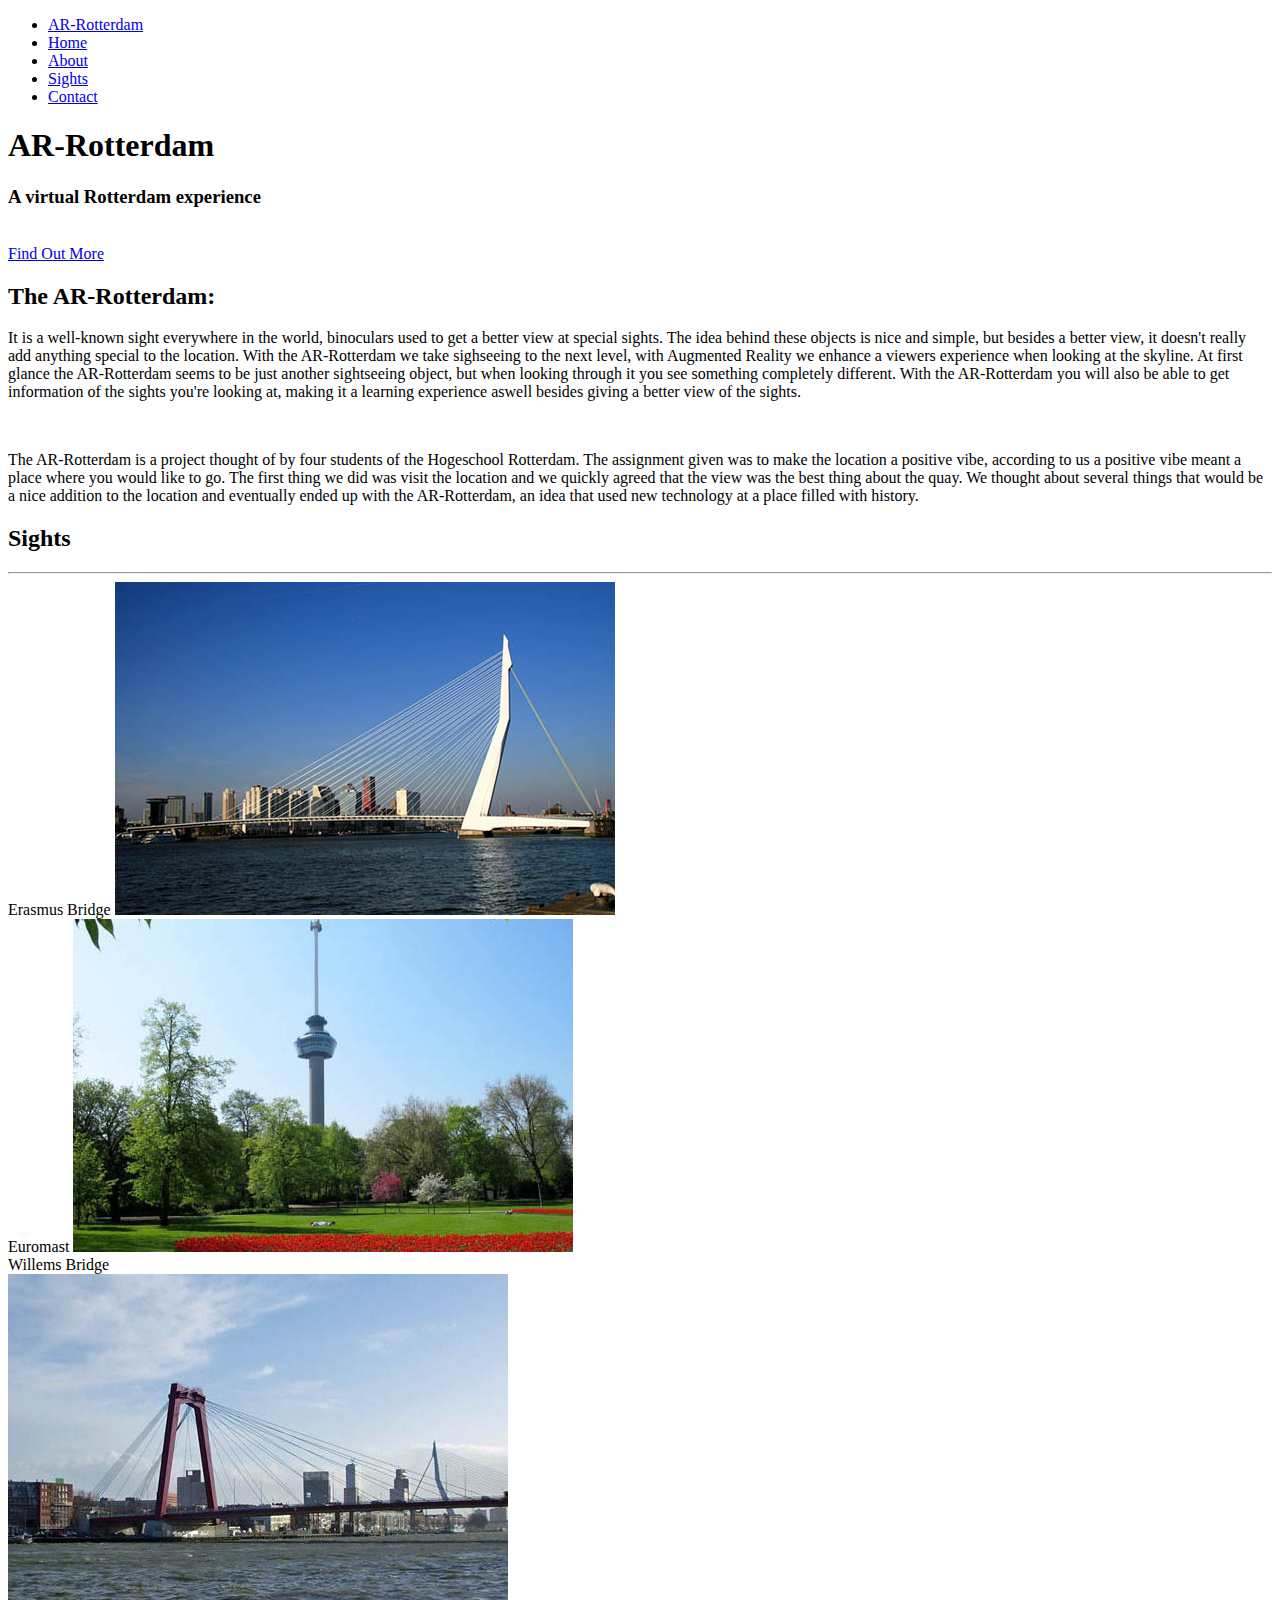
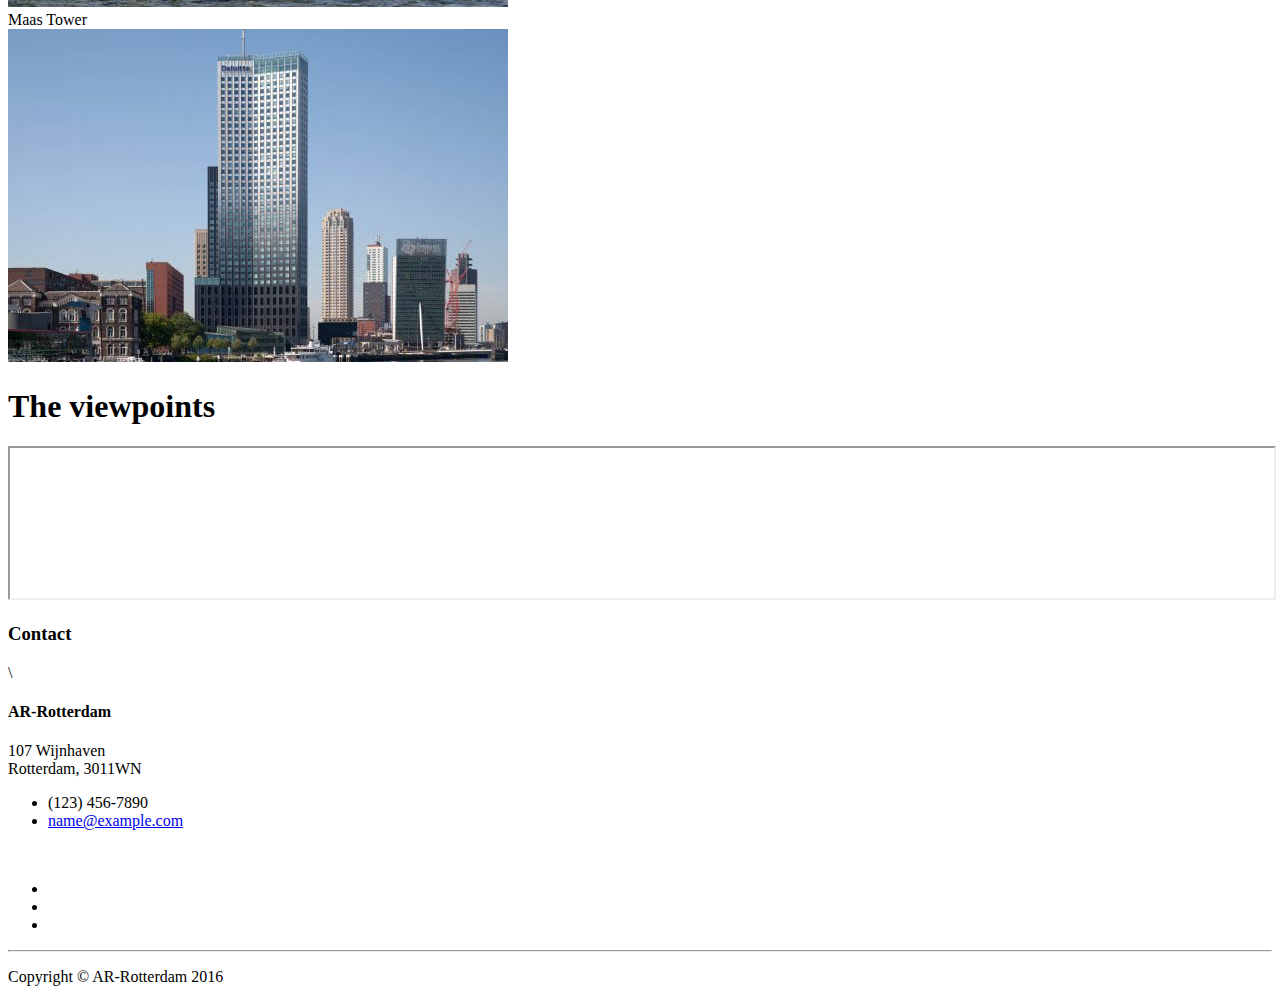
==== frontend/index.html @ 0fdb9857 "Info compatibility added" ====
<!DOCTYPE html>
<html lang="en">

<head>

    <meta charset="utf-8">
    <meta http-equiv="X-UA-Compatible" content="IE=edge">
    <meta name="viewport" content="width=device-width, initial-scale=1">
    <meta name="description" content="">
    <meta name="author" content="">

    <title>AR-Rotterdam</title>

    <!-- Reveal CSS -->
    <link href="css/app.css" rel="stylesheet">

    <!-- Bootstrap Core CSS -->
    <link href="css/bootstrap.min.css" rel="stylesheet">

    <!-- Custom CSS -->
    <link href="css/stylish-portfolio.css" rel="stylesheet">

    <!-- Custom Fonts -->
    <link href="font-awesome/css/font-awesome.min.css" rel="stylesheet" type="text/css">
    <link href="http://fonts.googleapis.com/css?family=Source+Sans+Pro:300,400,700,300italic,400italic,700italic"
          rel="stylesheet" type="text/css">

    <!-- HTML5 Shim and Respond.js IE8 support of HTML5 elements and media queries -->
    <!-- WARNING: Respond.js doesn't work if you view the page via file:// -->
    <!--[if lt IE 9]>
    <script src="https://oss.maxcdn.com/libs/html5shiv/3.7.0/html5shiv.js"></script>
    <script src="https://oss.maxcdn.com/libs/respond.js/1.4.2/respond.min.js"></script>
    <![endif]-->

</head>

<body>

<!-- Navigation -->
<a id="menu-toggle" href="#" class="btn btn-dark btn-lg toggle"><i class="fa fa-bars"></i></a>
<nav id="sidebar-wrapper">
    <ul class="sidebar-nav">
        <a id="menu-close" href="#" class="btn btn-light btn-lg pull-right toggle"><i class="fa fa-times"></i></a>
        <li class="sidebar-brand">
            <a href="#top" onclick=$("#menu-close").click();>AR-Rotterdam</a>
        </li>
        <li>
            <a href="#top" onclick=$("#menu-close").click();>Home</a>
        </li>
        <li>
            <a href="#about" onclick=$("#menu-close").click();>About</a>
        </li>
        <li>
            <a href="#portfolio" onclick=$("#menu-close").click();>Sights</a>
        </li>
        <li>
            <a href="#contact" onclick=$("#menu-close").click();>Contact</a>
        </li>
    </ul>
</nav>

<!-- Header -->
<header id="top" class="header">
    <div class="text-vertical-center">
        <h1>AR-Rotterdam</h1>

        <h3>A virtual Rotterdam experience</h3>
        <br>
        <a href="#about" class="btn btn-dark btn-lg">Find Out More</a>
    </div>
</header>

<!-- About -->
<section id="about" class="about bg-primary">
    <div class="container">
        <div class="row">
            <div class="col-lg-12 text-center">
                <h2>The AR-Rotterdam:</h2>

                <p class="lead">
                    It is a well-known sight everywhere in the world, binoculars used to get a better view at special
                    sights.
                    The idea behind these objects is nice and simple, but besides a better view, it doesn't really add
                    anything special to the location.
                    With the AR-Rotterdam we take sighseeing to the next level, with Augmented Reality we enhance a
                    viewers experience when looking at the skyline.
                    At first glance the AR-Rotterdam seems to be just another sightseeing object, but when looking
                    through it you see something completely different.
                    With the AR-Rotterdam you will also be able to get information of the sights you're looking at,
                    making it a learning experience aswell besides giving a better view of the sights.
                </p><br>

                <p class="lead">
                    The AR-Rotterdam is a project thought of by four students of the Hogeschool Rotterdam.
                    The assignment given was to make the location a positive vibe, according to us a positive vibe meant
                    a place where you would like to go.
                    The first thing we did was visit the location and we quickly agreed that the view was the best thing
                    about the quay.
                    We thought about several things that would be a nice addition to the location and eventually ended
                    up with the AR-Rotterdam, an idea that used new technology at a place filled with history.

                </p>
            </div>
        </div>
        <!-- /.row -->
    </div>
    <!-- /.container -->
</section>

<!--Portfolio -->
<section id="portfolio" class="portfolio">
    <div class="container">
        <div class="row">
            <div class="col-lg-10 col-lg-offset-1 text-center">
                <h2>Sights</h2>
                <hr class="small">
                <div class="row">
                    <div class="col-md-6">
                        <div class="portfolio-item">
                            Erasmus Bridge
                            <img class="img-portfolio img-responsive sight" src="img/erasmus.jpg" width="500"
                                 height="333"  href="javascript:void(0)" onclick="toggle_visibility('sight1');">
                        </div>
                    </div>

                    <div class="col-md-6">
                        <div class="portfolio-item">
                            Euromast
                            <img class="img-portfolio img-responsive sight" src="img/euromast.jpg" width="500"
                                 height="333" href="javascript:void(0)" onclick="toggle_visibility('sight2');">
                        </div>
                    </div>

                    <div class="col-md-6">
                        Willems Bridge
                        <div class="portfolio-item">
                            <img class="img-portfolio img-responsive sight" src="img/willemsbrug.jpg" width="500"
                                 height="333" href="javascript:void(0)" onclick="toggle_visibility('sight3');">
                        </div>
                    </div>

                    <div class="col-md-6">
                        Maas Tower
                        <div class="portfolio-item">
                            <img class="img-portfolio img-responsive sight" src="img/maastoren.jpg" width="500"
                                height="333" href="javascript:void(0)" onclick="toggle_visibility('sight4');">
                        </div>
                    </div>

                    <!--Erasmus popup-->
                    <div id="sight1">
                        <div class="popupBoxWrapper">
                            <div class="popupBoxContent">
                                <h3>Erasmus bridge</h3>

                                <p>Wellicht een van de meest herkenbare bouwwerken in Rotterdam is toch wel de Erasmusbrug.
                                    De brug die ook wel bekend staat als 'De Zwaan' is een tweedelige brug die de Kop van Zuid met het centrum verbind.
                                    De bijnaam van de brug is snel te zien aan de unieke vorm van de brug, deze vorm maakt het ook een publiek trekker bij toeristen die Rotterdam komen bezoeken.

                                </p>

                                <p><a href="javascript:void(0)" onclick="toggle_visibility('sight1');">Close</a></p>
                            </div>
                        </div>
                    </div>
                    <!--Erasmus popup end-->
                    <!--Euromast popup-->
                    <div id="sight2">
                        <div class="popupBoxWrapper">
                            <div class="popupBoxContent">
                                <h3>Euromast</h3>

                                <p>dasdf</p>

                                <p><a href="javascript:void(0)" onclick="toggle_visibility('sight2');">Close</a></p>
                            </div>
                        </div>
                    </div>
                    <!--Euromast popup end-->
                    <!--Test popup-->
                    <div id="sight3">
                        <div class="popupBoxWrapper">
                            <div class="popupBoxContent">
                                <h3>Willems bridge</h3>

                                <p>You are currently viewing popup box 1.</p>

                                <p><a href="javascript:void(0)" onclick="toggle_visibility('sight3');">Close</a></p>
                            </div>
                        </div>
                    </div>
                    <!--Test popup end-->
                    <!--Test2 popup-->
                    <div id="sight4">
                        <div class="popupBoxWrapper">
                            <div class="popupBoxContent">
                                <h3>Maas tower</h3>

                                <p>You are currently viewing popup box 1.</p>

                                <p><a href="javascript:void(0)" onclick="toggle_visibility('sight4');">Close</a></p>
                            </div>
                        </div>
                    </div>
                    <!--Test2 popup end-->
                </div>
                <!-- /.row (nested) -->
            </div>
            <!-- /.col-lg-10 -->
        </div>
        <!-- /.row -->
    </div>
    <!--/.container -->
</section>

<!--Callout -->
<aside class="callout">
    <div class="text-vertical-center">
        <h1>The viewpoints</h1>
    </div>
</aside>

<!-- Map -->
<section id="contact" class="map">
    <iframe src="https://www.google.com/maps/d/u/0/embed?mid=z3MGwLHm7mYU.kZHl3ozE4pMk" width="100%"
            height="100%"></iframe>
</section>


<!--Call to Action -->
<aside class="call-to-action bg-primary">
    <div class="container">
        <div class="row">
            <div class="col-lg-12 text-center">
                <h3>Contact</h3>

                <!--<a href="#" class="btn btn-lg btn-light">Click Me!</a>-->
                <!--<a href="#" class="btn btn-lg btn-dark">Look at Me!</a>-->
            </div>
        </div>
    </div>
</aside>
\

<!-- Footer -->
<footer>
    <div class="container">
        <div class="row">
            <div class="col-lg-10 col-lg-offset-1 text-center">
                <h4><strong>AR-Rotterdam</strong>
                </h4>

                <p>107 Wijnhaven<br>Rotterdam, 3011WN</p>
                <ul class="list-unstyled">
                    <li><i class="fa fa-phone fa-fw"></i> (123) 456-7890</li>
                    <li><i class="fa fa-envelope-o fa-fw"></i> <a href="mailto:name@example.com">name@example.com</a>
                    </li>
                </ul>
                <br>
                <ul class="list-inline">
                    <li>
                        <a href="#"><i class="fa fa-facebook fa-fw fa-3x"></i></a>
                    </li>
                    <li>
                        <a href="#"><i class="fa fa-twitter fa-fw fa-3x"></i></a>
                    </li>
                    <li>
                        <a href="#"><i class="fa fa-dribbble fa-fw fa-3x"></i></a>
                    </li>
                </ul>
                <hr class="small">
                <p class="text-muted">Copyright &copy; AR-Rotterdam 2016</p>
            </div>
        </div>
    </div>
</footer>


<!--Then just attach the Reveal plugin-->
<script type="text/javascript" src="js/jquery.reveal.js"></script>

<!--Javascript-->
<script src="js/app.js"></script>

<!-- jQuery -->
<script src="js/jquery.js"></script>

<!-- Bootstrap Core JavaScript -->
<script src="js/bootstrap.min.js"></script>

<!-- Custom Theme JavaScript -->
<script>
    // Closes the sidebar menu
    $("#menu-close").click(function (e) {
        e.preventDefault();
        $("#sidebar-wrapper").toggleClass("active");
    });

    // Opens the sidebar menu
    $("#menu-toggle").click(function (e) {
        e.preventDefault();
        $("#sidebar-wrapper").toggleClass("active");
    });

    // Scrolls to the selected menu item on the page
    $(function () {
        $('a[href*=#]:not([href=#])').click(function () {
            if (location.pathname.replace(/^\//, '') == this.pathname.replace(/^\//, '') || location.hostname == this.hostname) {

                var target = $(this.hash);
                target = target.length ? target : $('[name=' + this.hash.slice(1) + ']');
                if (target.length) {
                    $('html,body').animate({
                        scrollTop: target.offset().top
                    }, 1000);
                    return false;
                }
            }
        });
    });
</script>

</body>

</html>
---- frontend/css/app.css ----
#sight1{
    top: 0; left: 0; position: fixed; width: 100%; height: 120%;
    background-color: rgba(0,0,0,0.7); display: none;
}
#sight2{
    top: 0; left: 0; position: fixed; width: 100%; height: 120%;
    background-color: rgba(0,0,0,0.7); display: none;
}
#sight3{
     top: 0; left: 0; position: fixed; width: 100%; height: 120%;
     background-color: rgba(0,0,0,0.7); display: none;
 }
#sight4{
       top: 0; left: 0; position: fixed; width: 100%; height: 120%;
       background-color: rgba(0,0,0,0.7); display: none;
   }
.popupBoxWrapper{
    width: 550px; margin: 50px auto; text-align: left;
}
.popupBoxContent{
    background-color: #FFF; padding: 15px;
}
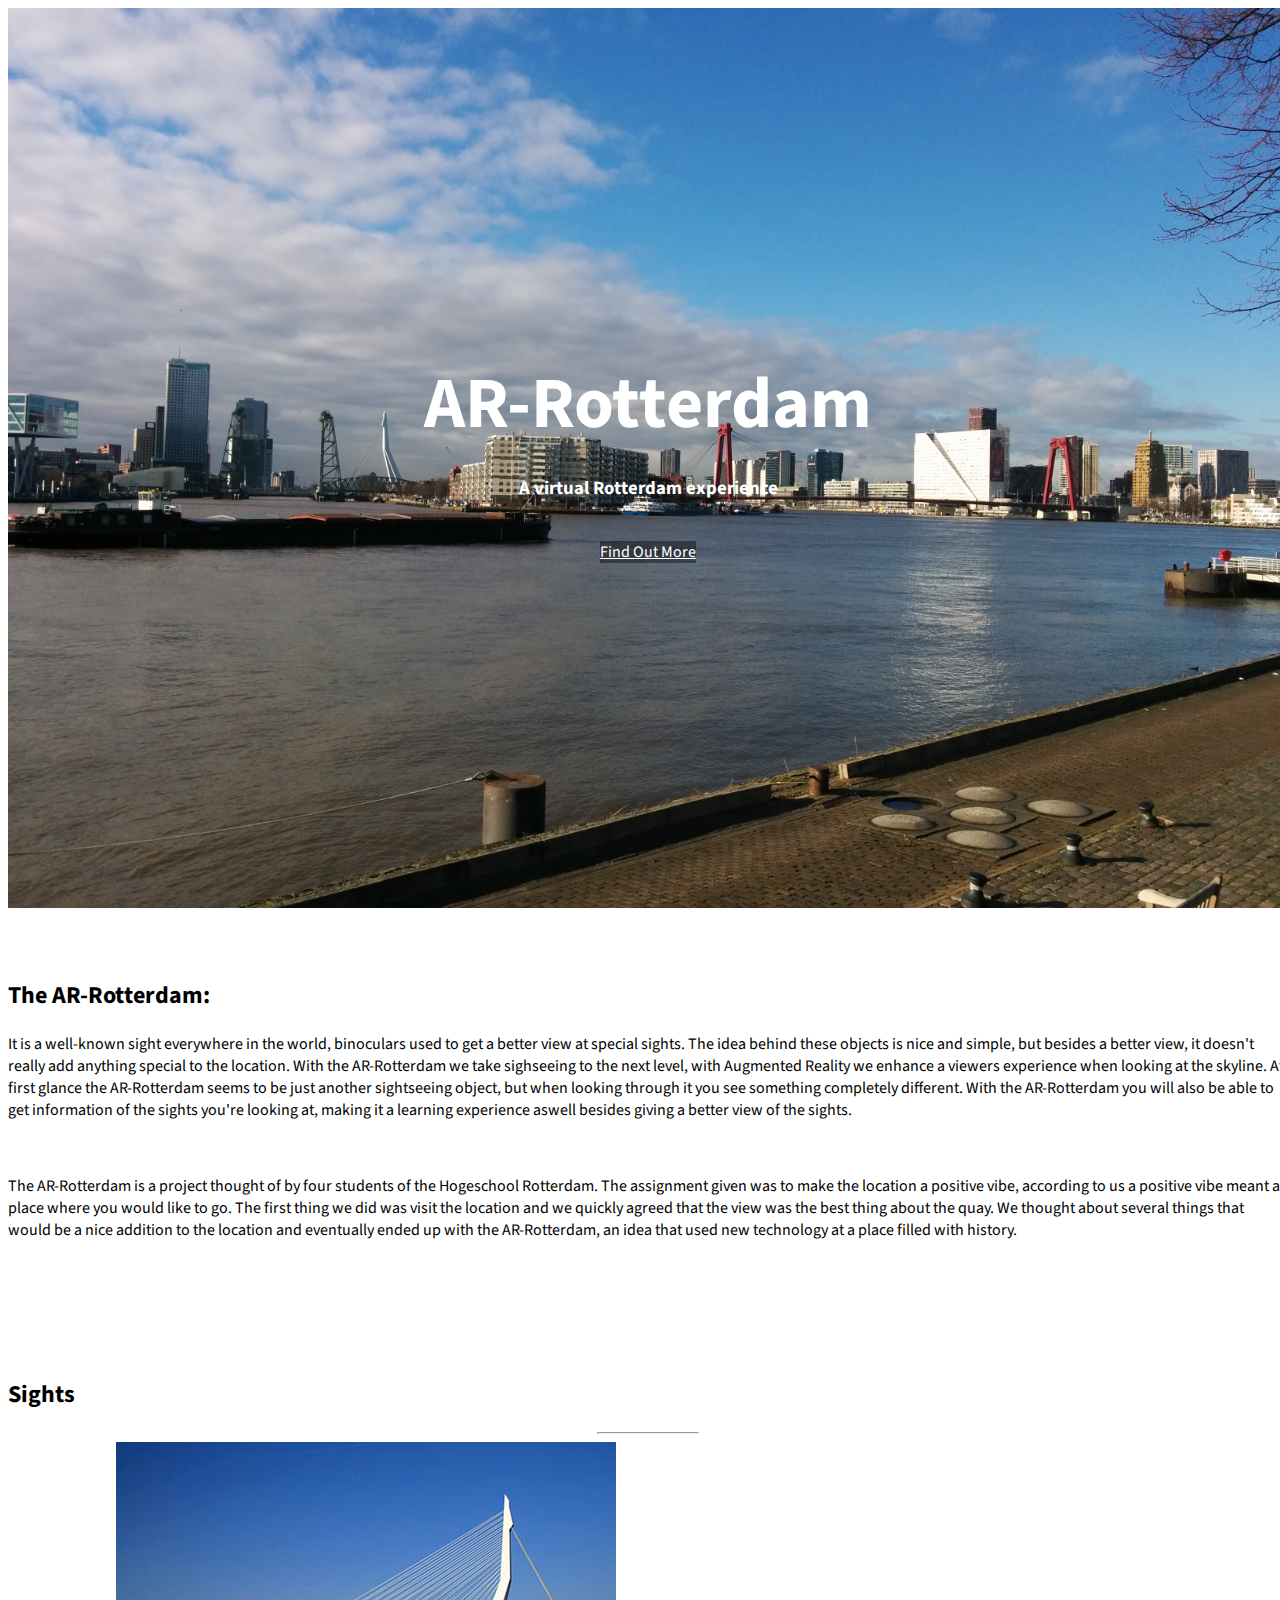
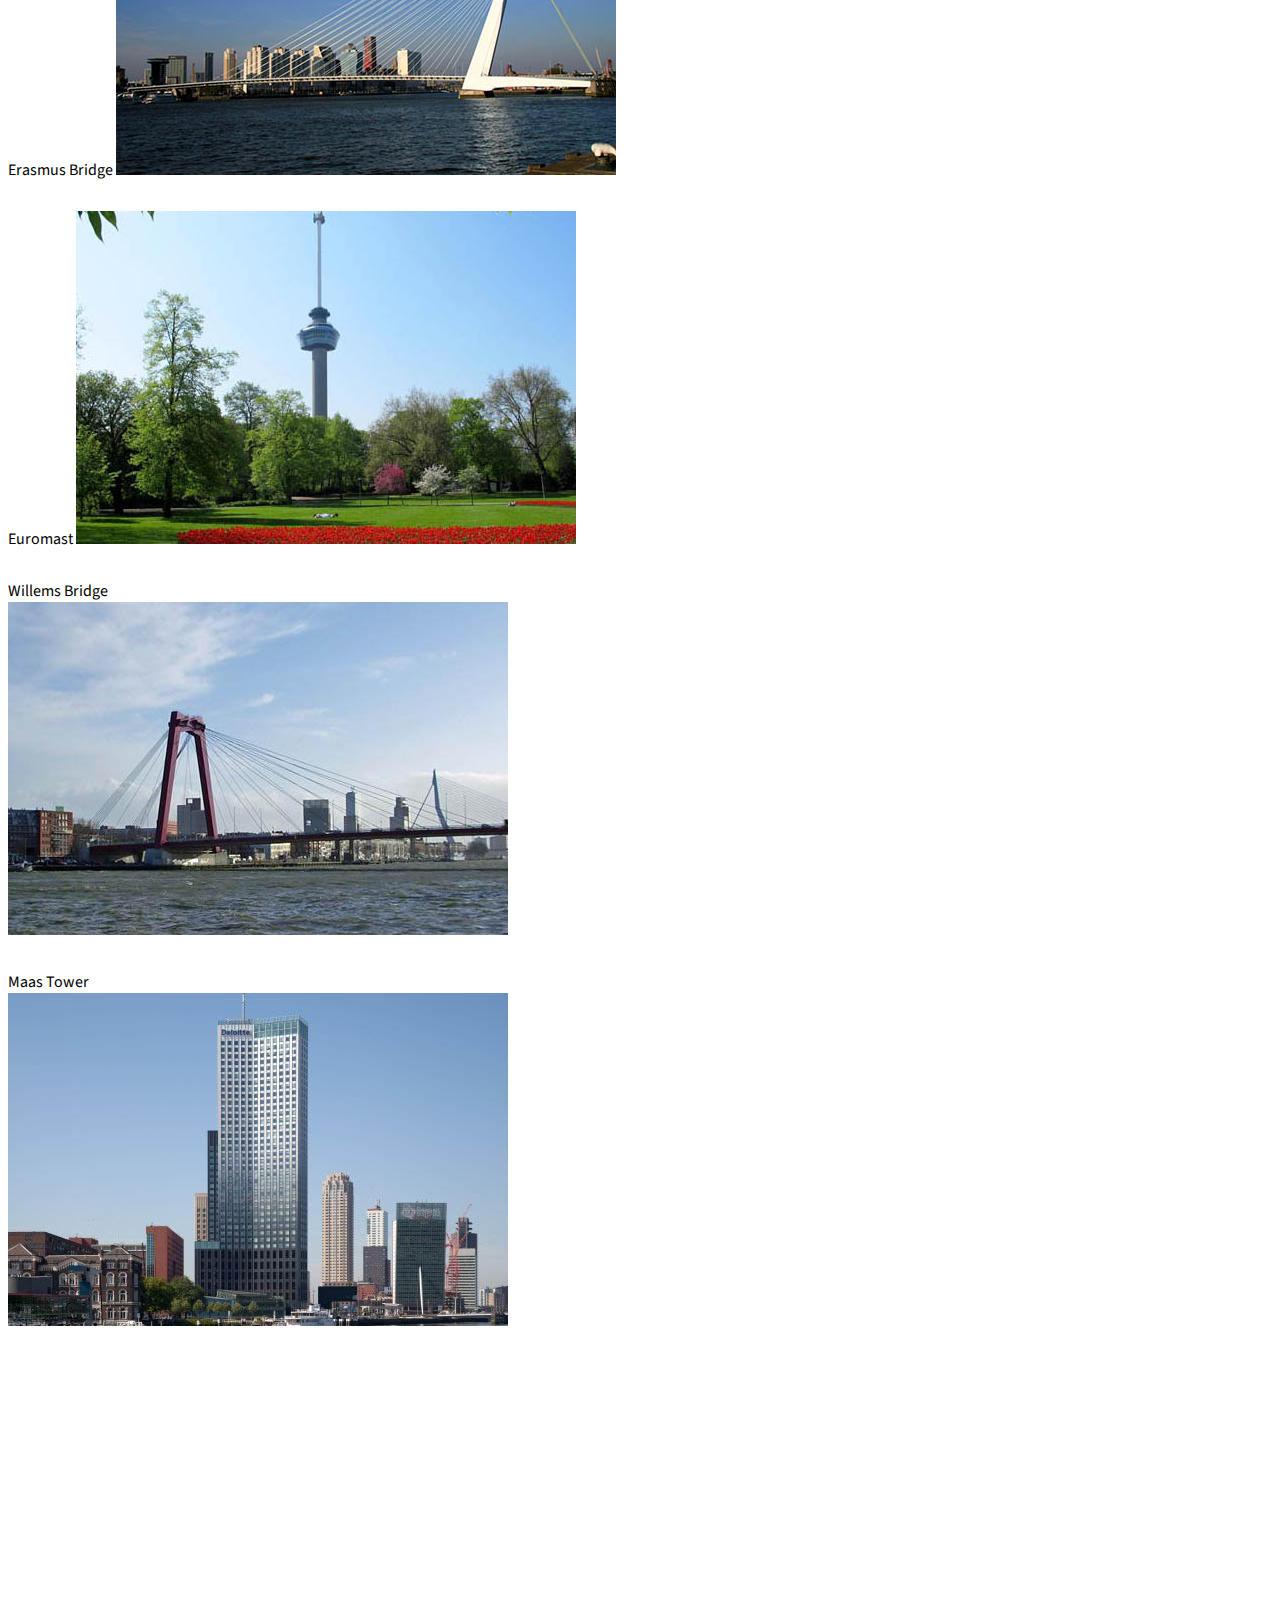
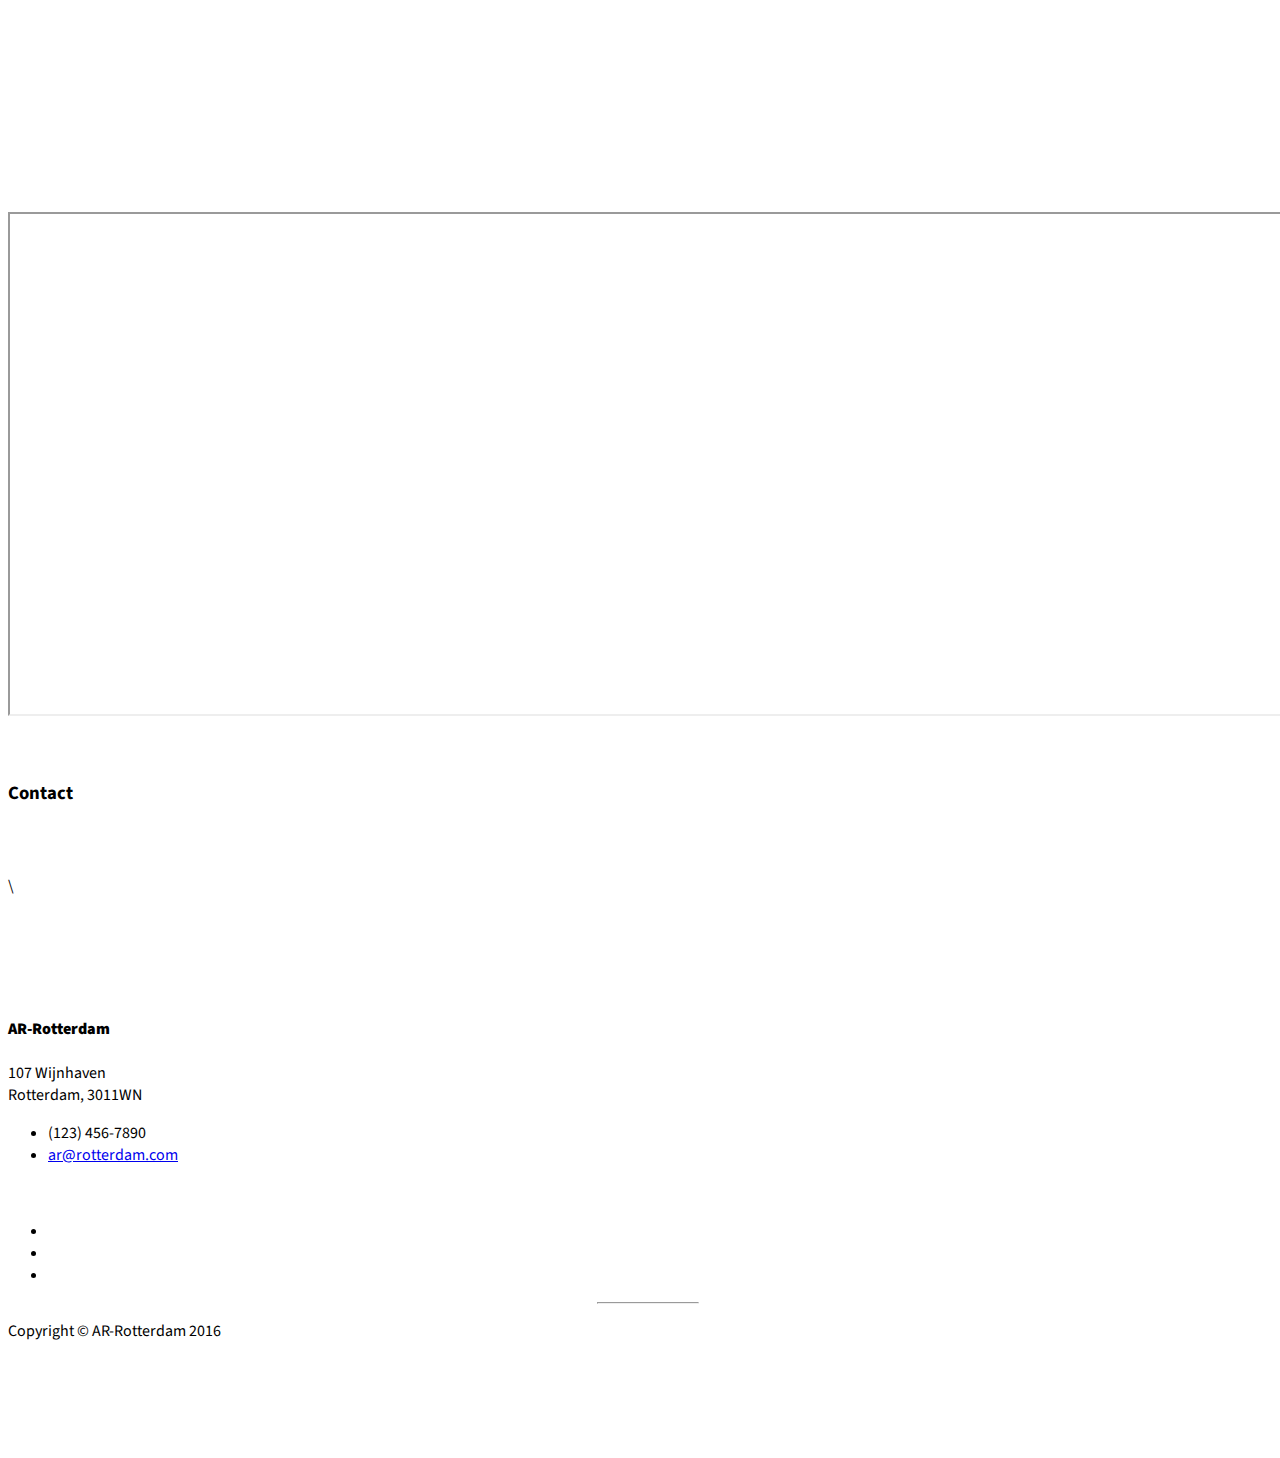
==== commit ef14dac6: "jeroen api implanted" ====
--- a/frontend/index.html
+++ b/frontend/index.html
@@ -119,7 +119,7 @@
                         <div class="portfolio-item">
                             Erasmus Bridge
                             <img class="img-portfolio img-responsive sight" src="img/erasmus.jpg" width="500"
-                                 height="333"  href="javascript:void(0)" onclick="toggle_visibility('sight1');">
+                                 height="333"  href="javascript:void(0)" onclick="toggle_visibility('sight1'); data_load('erasmusbrug');">
                         </div>
                     </div>
 
@@ -127,7 +127,7 @@
                         <div class="portfolio-item">
                             Euromast
                             <img class="img-portfolio img-responsive sight" src="img/euromast.jpg" width="500"
-                                 height="333" href="javascript:void(0)" onclick="toggle_visibility('sight2');">
+                                 height="333" href="javascript:void(0)" onclick="toggle_visibility('sight2'); data_load('euromast');">
                         </div>
                     </div>
 
@@ -135,7 +135,7 @@
                         Willems Bridge
                         <div class="portfolio-item">
                             <img class="img-portfolio img-responsive sight" src="img/willemsbrug.jpg" width="500"
-                                 height="333" href="javascript:void(0)" onclick="toggle_visibility('sight3');">
+                                 height="333" href="javascript:void(0)" onclick="toggle_visibility('sight3'); data_load('willemsbrug');">
                         </div>
                     </div>
 
@@ -143,7 +143,7 @@
                         Maas Tower
                         <div class="portfolio-item">
                             <img class="img-portfolio img-responsive sight" src="img/maastoren.jpg" width="500"
-                                height="333" href="javascript:void(0)" onclick="toggle_visibility('sight4');">
+                                height="333" href="javascript:void(0)" onclick="toggle_visibility('sight4'); data_load('maastoren');">
                         </div>
                     </div>
 
@@ -151,14 +151,12 @@
                     <div id="sight1">
                         <div class="popupBoxWrapper">
                             <div class="popupBoxContent">
-                                <h3>Erasmus bridge</h3>
-
-                                <p>Wellicht een van de meest herkenbare bouwwerken in Rotterdam is toch wel de Erasmusbrug.
-                                    De brug die ook wel bekend staat als 'De Zwaan' is een tweedelige brug die de Kop van Zuid met het centrum verbind.
-                                    De bijnaam van de brug is snel te zien aan de unieke vorm van de brug, deze vorm maakt het ook een publiek trekker bij toeristen die Rotterdam komen bezoeken.
-
-                                </p>
-
+                                <h3 id="sight_name_Erasmusbrug"></h3>
+
+                                <p id="sight_text_Erasmusbrug"></p>
+                                <a id="sight_wiki_Erasmusbrug" href="">To the full article</a>
+                                <img id="sight_image_Erasmusbrug" src="" width="500" height="333">
+                                <a href="http://maps.google.com/maps?daddr=51.909079,4.487128,&amp;ll=">Take me there!</a><br>
                                 <p><a href="javascript:void(0)" onclick="toggle_visibility('sight1');">Close</a></p>
                             </div>
                         </div>
@@ -168,41 +166,48 @@
                     <div id="sight2">
                         <div class="popupBoxWrapper">
                             <div class="popupBoxContent">
-                                <h3>Euromast</h3>
-
-                                <p>dasdf</p>
-
+                                <h3 id="sight_name_Euromast"></h3>
+
+                                <p id="sight_text_Euromast"></p>
+                                <a id="sight_wiki_Euromast" href="">To the full article</a>
+                                <img id="sight_image_Euromast" src="" width="500" height="333">
+                                <a href="http://maps.google.com/maps?daddr=51.905470,4.466605,&amp;ll=">Take me there!</a><br>
                                 <p><a href="javascript:void(0)" onclick="toggle_visibility('sight2');">Close</a></p>
                             </div>
                         </div>
                     </div>
                     <!--Euromast popup end-->
-                    <!--Test popup-->
+                    <!--willemsbrug popup-->
                     <div id="sight3">
                         <div class="popupBoxWrapper">
                             <div class="popupBoxContent">
-                                <h3>Willems bridge</h3>
-
-                                <p>You are currently viewing popup box 1.</p>
+                                <h3 id="sight_name_Willemsbrug"></h3>
+
+                                <p id="sight_text_Willemsbrug"></p>
+                                <a id="sight_wiki_Willemsbrug" href="">To the full article</a>
+                                <img id="sight_image_Willemsbrug" src="" width="500" height="333">
+                                <a href="http://maps.google.com/maps?daddr=51.917226,4.495879,&amp;ll=">Take me there!</a><br>
 
                                 <p><a href="javascript:void(0)" onclick="toggle_visibility('sight3');">Close</a></p>
                             </div>
                         </div>
                     </div>
-                    <!--Test popup end-->
-                    <!--Test2 popup-->
+                    <!--willemsbrug popup end-->
+                    <!-- Maastoren popup-->
                     <div id="sight4">
                         <div class="popupBoxWrapper">
                             <div class="popupBoxContent">
-                                <h3>Maas tower</h3>
-
-                                <p>You are currently viewing popup box 1.</p>
+                                <h3 id="sight_name_Maastoren"></h3>
+                                <p id="sight_text_Maastoren"></p>
+                                <a id="sight_wiki_Maastoren" href="">To the full article</a>
+                                <img id="sight_image_Maastoren" src="" width="500" height="333">
+                                <a href="http://maps.google.com/maps?daddr=51.908939,4.493395,&amp;ll=">Take me there!</a><br>
 
                                 <p><a href="javascript:void(0)" onclick="toggle_visibility('sight4');">Close</a></p>
                             </div>
                         </div>
                     </div>
-                    <!--Test2 popup end-->
+                    <!--Maastoren popup end-->
                 </div>
                 <!-- /.row (nested) -->
             </div>
@@ -253,7 +258,7 @@
                 <p>107 Wijnhaven<br>Rotterdam, 3011WN</p>
                 <ul class="list-unstyled">
                     <li><i class="fa fa-phone fa-fw"></i> (123) 456-7890</li>
-                    <li><i class="fa fa-envelope-o fa-fw"></i> <a href="mailto:name@example.com">name@example.com</a>
+                    <li><i class="fa fa-envelope-o fa-fw"></i> <a href="mailto:spoofmailadres@lol.com">ar@rotterdam.com</a>
                     </li>
                 </ul>
                 <br>
@@ -276,9 +281,6 @@
 </footer>
 
 
-<!--Then just attach the Reveal plugin-->
-<script type="text/javascript" src="js/jquery.reveal.js"></script>
-
 <!--Javascript-->
 <script src="js/app.js"></script>
 
--- a/frontend/css/app.css
+++ b/frontend/css/app.css
@@ -20,3 +20,6 @@
 .popupBoxContent{
     background-color: #FFF; padding: 15px;
 }
+.sight_image{
+    float: right;
+}--- a/frontend/css/stylish-portfolio.css
+++ b/frontend/css/stylish-portfolio.css
@@ -0,0 +1,240 @@
+/*!
+ * Start Bootstrap - Stylish Portfolio Bootstrap Theme (http://startbootstrap.com)
+ * Code licensed under the Apache License v2.0.
+ * For details, see http://www.apache.org/licenses/LICENSE-2.0.
+ */
+
+/* Global Styles */
+
+html,
+body {
+    width: 100%;
+    height: 100%;
+}
+
+body {
+    font-family: "Source Sans Pro","Helvetica Neue",Helvetica,Arial,sans-serif;
+}
+
+.text-vertical-center {
+    display: table-cell;
+    text-align: center;
+    vertical-align: middle;
+    color: white;
+}
+
+.text-vertical-center h1 {
+    margin: 0;
+    padding: 0;
+    font-size: 4.5em;
+    font-weight: 700;
+}
+
+/* Custom Button Styles */
+
+.btn-dark {
+    border-radius: 0;
+    color: #fff;
+    background-color: rgba(0,0,0,0.4);
+}
+
+.btn-dark:hover,
+.btn-dark:focus,
+.btn-dark:active {
+    color: #fff;
+    background-color: rgba(0,0,0,0.7);
+}
+
+.btn-light {
+    border-radius: 0;
+    color: #333;
+    background-color: rgb(255,255,255);
+}
+
+.btn-light:hover,
+.btn-light:focus,
+.btn-light:active {
+    color: #333;
+    background-color: rgba(255,255,255,0.8);
+}
+
+/* Custom Horizontal Rule */
+
+hr.small {
+    max-width: 100px;
+}
+
+/* Side Menu */
+
+#sidebar-wrapper {
+    z-index: 1000;
+    position: fixed;
+    right: 0;
+    width: 250px;
+    height: 100%;
+    margin-right: -250px;
+    overflow-y: auto;
+    background: #222;
+    -webkit-transition: all 0.4s ease 0s;
+    -moz-transition: all 0.4s ease 0s;
+    -ms-transition: all 0.4s ease 0s;
+    -o-transition: all 0.4s ease 0s;
+    transition: all 0.4s ease 0s;
+}
+
+.sidebar-nav {
+    position: absolute;
+    top: 0;
+    width: 250px;
+    margin: 0;
+    padding: 0;
+    list-style: none;
+}
+
+.sidebar-nav li {
+    text-indent: 20px;
+    line-height: 40px;
+}
+
+.sidebar-nav li a {
+    display: block;
+    text-decoration: none;
+    color: #999;
+}
+
+.sidebar-nav li a:hover {
+    text-decoration: none;
+    color: #fff;
+    background: rgba(255,255,255,0.2);
+}
+
+.sidebar-nav li a:active,
+.sidebar-nav li a:focus {
+    text-decoration: none;
+}
+
+.sidebar-nav > .sidebar-brand {
+    height: 55px;
+    font-size: 18px;
+    line-height: 55px;
+}
+
+.sidebar-nav > .sidebar-brand a {
+    color: #999;
+}
+
+.sidebar-nav > .sidebar-brand a:hover {
+    color: #fff;
+    background: none;
+}
+
+#menu-toggle {
+    z-index: 1;
+    position: fixed;
+    top: 0;
+    right: 0;
+}
+
+#sidebar-wrapper.active {
+    right: 250px;
+    width: 250px;
+    -webkit-transition: all 0.4s ease 0s;
+    -moz-transition: all 0.4s ease 0s;
+    -ms-transition: all 0.4s ease 0s;
+    -o-transition: all 0.4s ease 0s;
+    transition: all 0.4s ease 0s;
+}
+
+.toggle {
+    margin: 5px 5px 0 0;
+}
+
+/* Header */
+
+.header {
+    display: table;
+    position: relative;
+    width: 100%;
+    height: 100%;
+    background: url(../img/bg.jpg) no-repeat center center scroll;
+    -webkit-background-size: cover;
+    -moz-background-size: cover;
+    background-size: cover;
+    -o-background-size: cover;
+}
+
+/* About */
+
+.about {
+    padding: 50px 0;
+}
+
+/* Services */
+
+.services {
+    padding: 50px 0;
+}
+
+.service-item {
+    margin-bottom: 30px;
+}
+
+/* Callout */
+
+.callout {
+    display: table;
+    width: 100%;
+    height: 400px;
+    color: #fff;
+    background: url(../img/callout.jpg) no-repeat center center scroll;
+    -webkit-background-size: cover;
+    -moz-background-size: cover;
+    background-size: cover;
+    -o-background-size: cover;
+}
+
+/* Portfolio */
+
+.portfolio {
+    padding: 50px 0;
+}
+
+.portfolio-item {
+    margin-bottom: 30px;
+}
+
+.img-portfolio {
+    margin: 0 auto;
+}
+
+.img-portfolio:hover {
+    opacity: 0.8;
+}
+
+/* Call to Action */
+
+.call-to-action {
+    padding: 50px 0;
+}
+
+.call-to-action .btn {
+    margin: 10px;
+}
+
+/* Map */
+
+.map {
+    height: 500px;
+}
+
+@media(max-width:768px) {
+    .map {
+        height: 75%;
+    }
+}
+
+/* Footer */
+
+footer {
+    padding: 100px 0;
+}